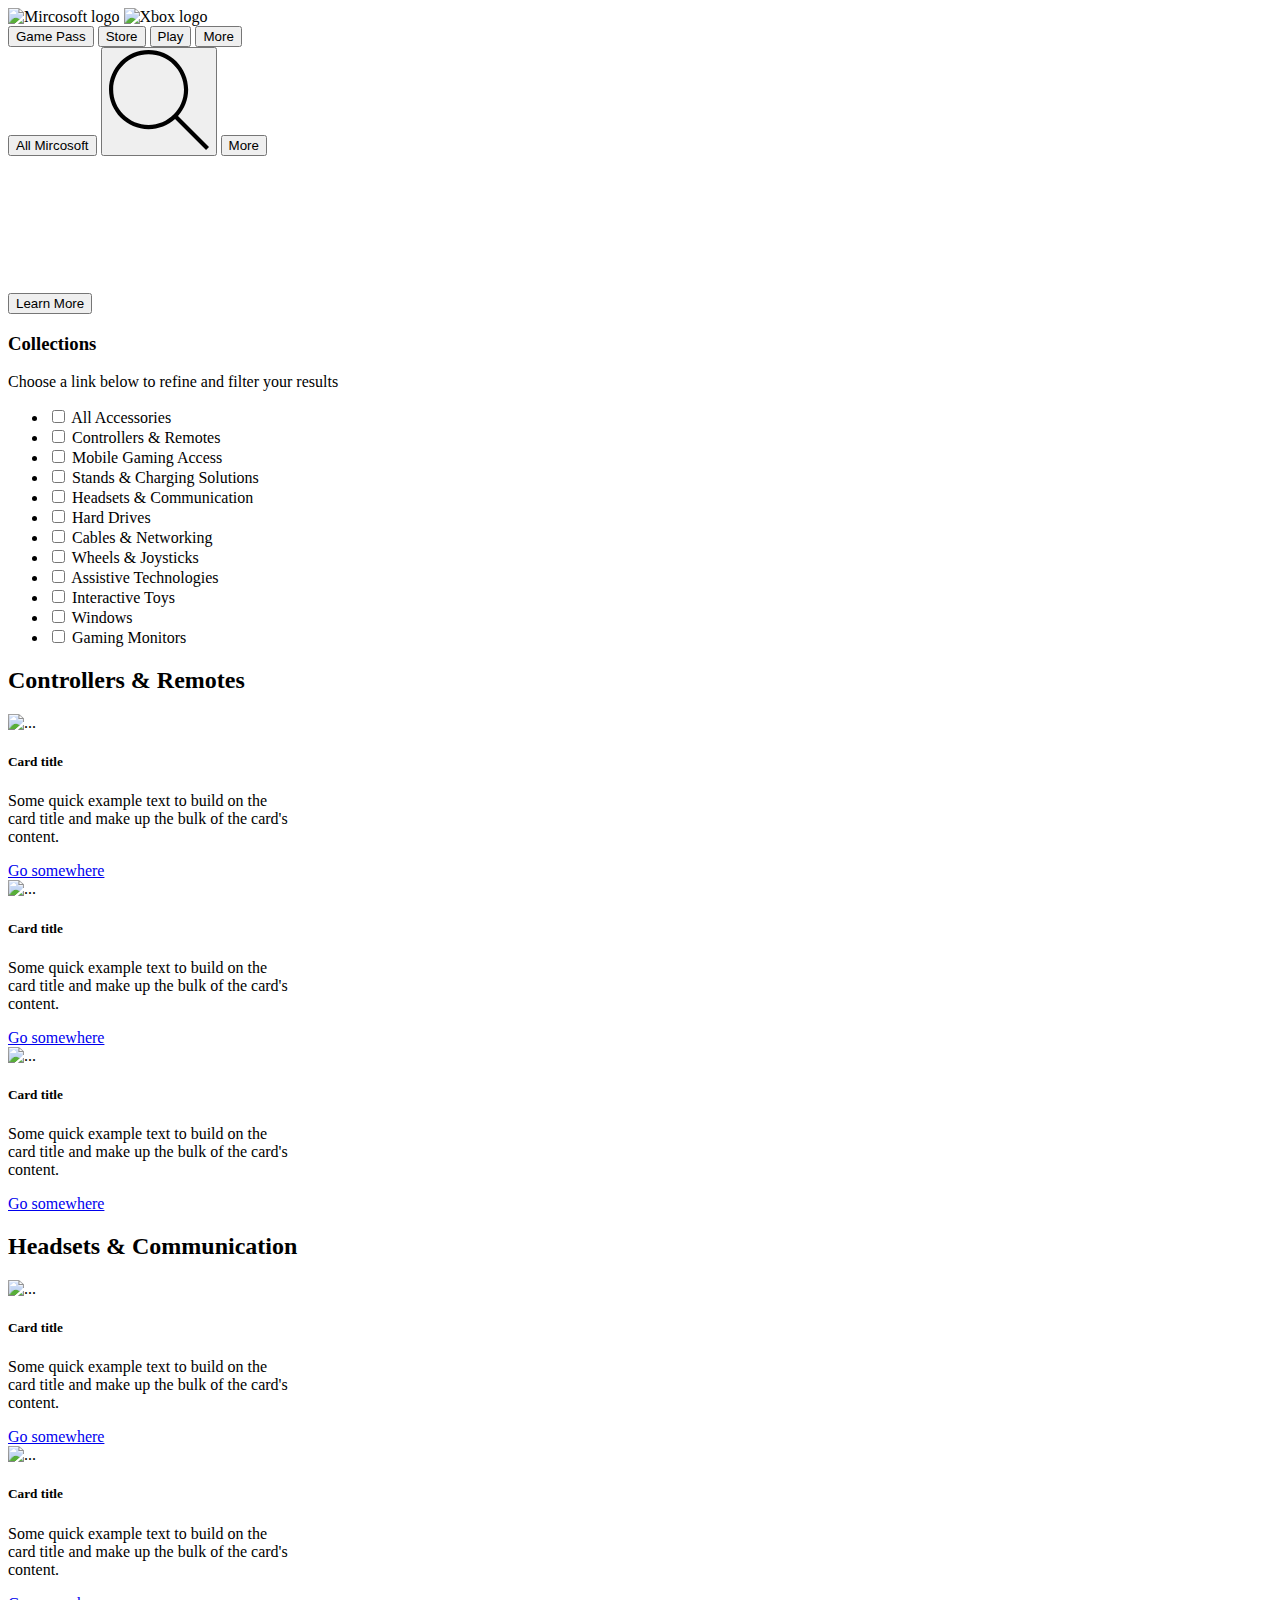
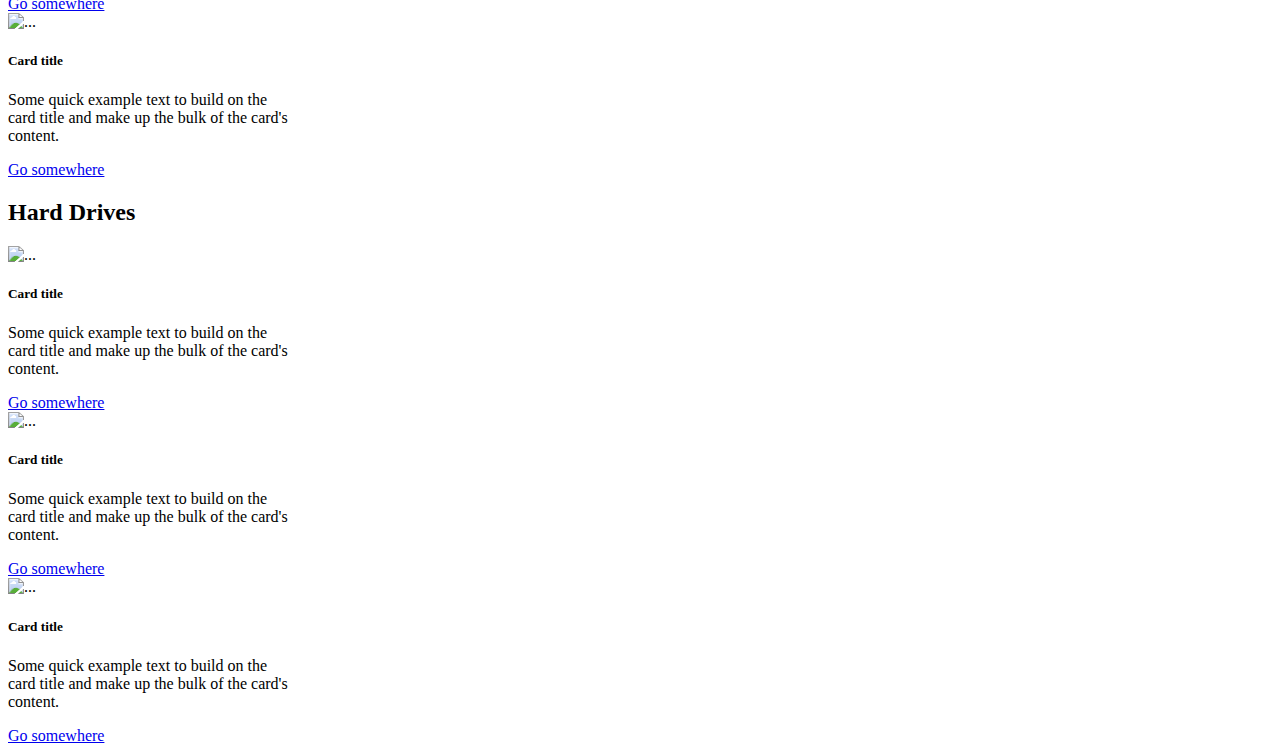
==== xbox_accessories_page/accessories.html @ 6f114078 "added html content to page" ====
<!doctype html>
<html lang="en">
  <head>
    <meta charset="utf-8">
    <meta name="viewport" content="width=device-width, initial-scale=1">
    <title>Bootstrap demo</title>
    <link href="https://cdn.jsdelivr.net/npm/bootstrap@5.2.1/dist/css/bootstrap.min.css" rel="stylesheet" integrity="sha384-iYQeCzEYFbKjA/T2uDLTpkwGzCiq6soy8tYaI1GyVh/UjpbCx/TYkiZhlZB6+fzT" crossorigin="anonymous">
    <link rel="stylesheet" href="./style.css">
  </head>
  <body>

    <!-- nav section -->
    <nav class="navbar bg-light">
        <div class="container-fluid">
                <img class="w-50" src="https://img-prod-cms-rt-microsoft-com.akamaized.net/cms/api/am/imageFileData/RE1Mu3b?ver=5c31" alt="Mircosoft logo">
                <!-- try to add a vertical balck line here -->
                <img class="w-25" src="https://img-prod-cms-rt-microsoft-com.akamaized.net/cms/api/am/imageFileData/RW4ESm?ver=c63e" alt="Xbox logo">

            <div class="nav-buttons">
                <button class="btn-primary">Game Pass</button>
                <button class="btn-primary">Store</button>
                <button class="btn-primary">Play</button>
                <button class="btn-primary">More</button>
            </div>

            <div class="uhfh-actions">
                <button class="btn-primary">All Mircosoft</button>
                <button class="btn-primary"><img class="w-50" src="./assets/iconmonstr-search-thin.svg" alt=""></button>
                <button class="btn-primary">More</button>
            </div>
            
        </div>
    </nav>
    <!-- hero section -->
    <div class="row hero-section">
        <div class="hero-section__content container" >
            <span class="yellow-box">NEW</span>
            <h2>Even more customization</h2>
            <p>Customize you Xbox Elite Wireless Controller Series 2 - Core with
                <br>
                the Complete Component Pack</p>
            <button class="lime-green-box" id>Learn More</button>
        </div>
    </div>
    <div class="row content-section">
        <div class="col-md-2 content-section__sidebar">
            <div class="content-section__sidebar--heading container">
                <h3>Collections</h3>
                <p>Choose a link below to refine and filter your results</p>
            </div>
            <div class="form-container">
                <form>
                    <ul>
                        <!-- remove list style -->
                        <li>
                            <input type="checkbox" name="" id="all-accessories">
                            <label for="all-accessories">All Accessories</label>
                        </li>
                        <li>
                            <input type="checkbox" name="" id="controllers_and_remotes">
                            <label for="controllers_and_remotes">Controllers & Remotes</label>
                        </li>
                        <li>
                            <input type="checkbox" name="" id="mobile">
                            <label for="mobile">Mobile Gaming Access</label>
                        </li>
                        <li>
                            <input type="checkbox" name="" id="stands_and_charging">
                            <label for="stands_and_charging">Stands & Charging Solutions</label>
                        </li>
                        <li>
                            <input type="checkbox" name="" id="headsets">
                            <label for="headsets">Headsets & Communication</label>
                        </li>
                        <li>
                            <input type="checkbox" name="" id="hard_drives">
                            <label for="hard_drives">Hard Drives</label>
                        </li>
                        <li>
                            <input type="checkbox" name="" id="cables">
                            <label for="cables">Cables & Networking</label>
                        </li>
                        <li>
                            <input type="checkbox" name="" id="wheels">
                            <label for="wheels">Wheels & Joysticks</label>
                        </li>
                        <li>
                            <input type="checkbox" name="" id="assistive">
                            <label for="assistive">Assistive Technologies</label>
                        </li>
                        <li>
                            <input type="checkbox" name="" id="interactive">
                            <label for="interactive">Interactive Toys</label>
                        </li>
                        <li>
                            <input type="checkbox" name="" id="windows">
                            <label for="windows">Windows</label>
                        </li>
                        <li>
                            <input type="checkbox" name="" id="gaming">
                            <label for="gaming">Gaming Monitors</label>
                        </li>
                    </ul>
                </form>
            </div>
        </div>
        <!-- make display inline-block -->
        <div class="col-md-9 content-section__products">
            <h2>Controllers & Remotes</h2>
            <div class="container content-section__products--content-placement">
                <div class="card" style="width: 18rem;">
                    <img src="..." class="card-img-top" alt="...">
                    <div class="card-body">
                      <h5 class="card-title">Card title</h5>
                      <p class="card-text">Some quick example text to build on the card title and make up the bulk of the card's content.</p>
                      <a href="#" class="btn btn-primary">Go somewhere</a>
                    </div>
                </div>

                <div class="card" style="width: 18rem;">
                    <img src="..." class="card-img-top" alt="...">
                    <div class="card-body">
                      <h5 class="card-title">Card title</h5>
                      <p class="card-text">Some quick example text to build on the card title and make up the bulk of the card's content.</p>
                      <a href="#" class="btn btn-primary">Go somewhere</a>
                    </div>
                </div>

                <div class="card" style="width: 18rem;">
                    <img src="..." class="card-img-top" alt="...">
                    <div class="card-body">
                      <h5 class="card-title">Card title</h5>
                      <p class="card-text">Some quick example text to build on the card title and make up the bulk of the card's content.</p>
                      <a href="#" class="btn btn-primary">Go somewhere</a>
                    </div>
                </div>

                <h2>Headsets & Communication</h2>

                <div class="card" style="width: 18rem;">
                    <img src="..." class="card-img-top" alt="...">
                    <div class="card-body">
                      <h5 class="card-title">Card title</h5>
                      <p class="card-text">Some quick example text to build on the card title and make up the bulk of the card's content.</p>
                      <a href="#" class="btn btn-primary">Go somewhere</a>
                    </div>
                </div>

                <div class="card" style="width: 18rem;">
                    <img src="..." class="card-img-top" alt="...">
                    <div class="card-body">
                      <h5 class="card-title">Card title</h5>
                      <p class="card-text">Some quick example text to build on the card title and make up the bulk of the card's content.</p>
                      <a href="#" class="btn btn-primary">Go somewhere</a>
                    </div>
                </div>

                <div class="card" style="width: 18rem;">
                    <img src="..." class="card-img-top" alt="...">
                    <div class="card-body">
                      <h5 class="card-title">Card title</h5>
                      <p class="card-text">Some quick example text to build on the card title and make up the bulk of the card's content.</p>
                      <a href="#" class="btn btn-primary">Go somewhere</a>
                    </div>
                </div>

                <h2>Hard Drives</h2>

                <div class="card" style="width: 18rem;">
                    <img src="..." class="card-img-top" alt="...">
                    <div class="card-body">
                      <h5 class="card-title">Card title</h5>
                      <p class="card-text">Some quick example text to build on the card title and make up the bulk of the card's content.</p>
                      <a href="#" class="btn btn-primary">Go somewhere</a>
                    </div>
                </div>

                <div class="card" style="width: 18rem;">
                    <img src="..." class="card-img-top" alt="...">
                    <div class="card-body">
                      <h5 class="card-title">Card title</h5>
                      <p class="card-text">Some quick example text to build on the card title and make up the bulk of the card's content.</p>
                      <a href="#" class="btn btn-primary">Go somewhere</a>
                    </div>
                </div>

                <div class="card" style="width: 18rem;">
                    <img src="..." class="card-img-top" alt="...">
                    <div class="card-body">
                      <h5 class="card-title">Card title</h5>
                      <p class="card-text">Some quick example text to build on the card title and make up the bulk of the card's content.</p>
                      <a href="#" class="btn btn-primary">Go somewhere</a>
                    </div>
                </div>
                  
            </div>
        </div>
    </div>


    <!-- sidebar search -->
    <div class="col-3 order-2" id="sticky-sidebar">
        <div class="sticky-top">
            
        </div>
    </div>
    <!-- product area -->

    <!-- do not touch -->
    <script src="https://cdn.jsdelivr.net/npm/bootstrap@5.2.1/dist/js/bootstrap.bundle.min.js" integrity="sha384-u1OknCvxWvY5kfmNBILK2hRnQC3Pr17a+RTT6rIHI7NnikvbZlHgTPOOmMi466C8" crossorigin="anonymous"></script>
  </body>
</html>
---- xbox_accessories_page/style.css ----
.navbar img { 
    width: 100px !important;
}

.hero-section {
    background-image: url("https://assets.xboxservices.com/assets/93/4e/934e173b-8b50-457d-a888-bf5dccc28f0b.jpg?n=0277800_Accessories-Hub_Page-Hero-1084_1920x720.jpg");
    color: white;
}
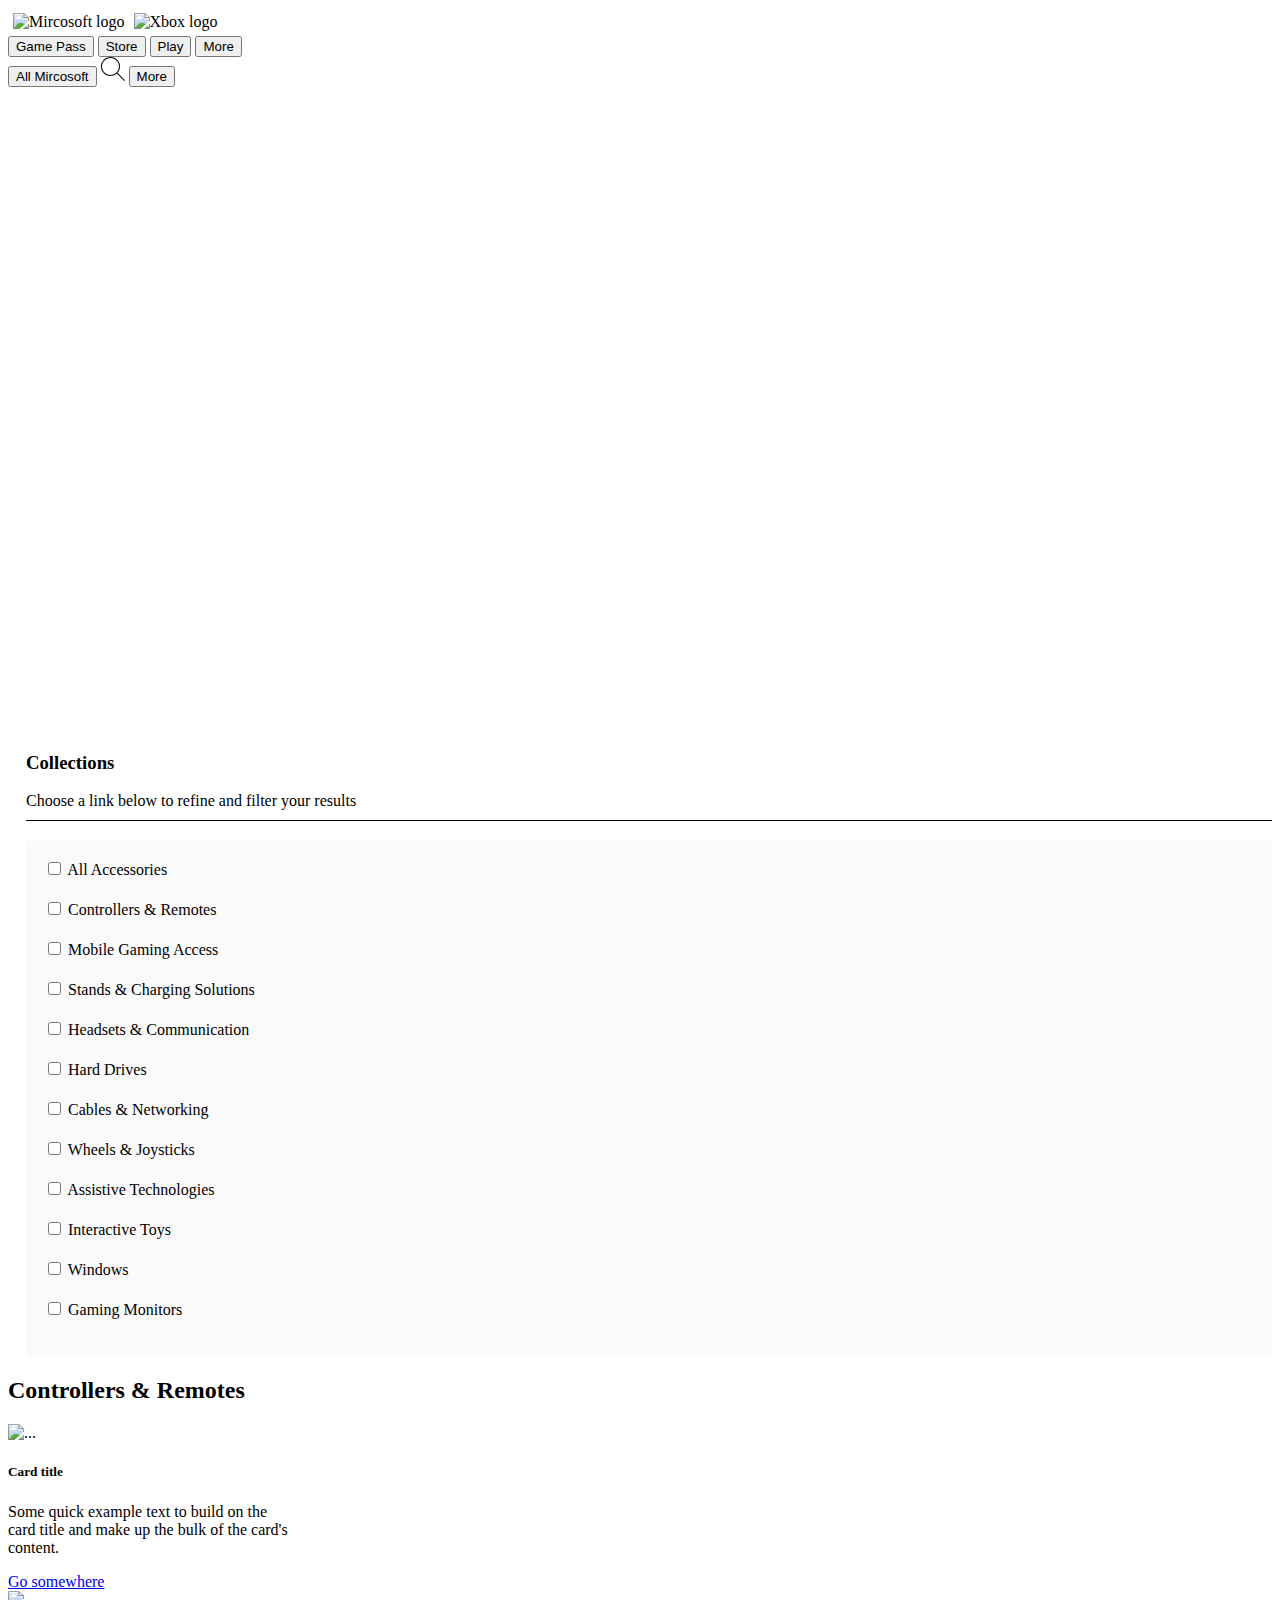
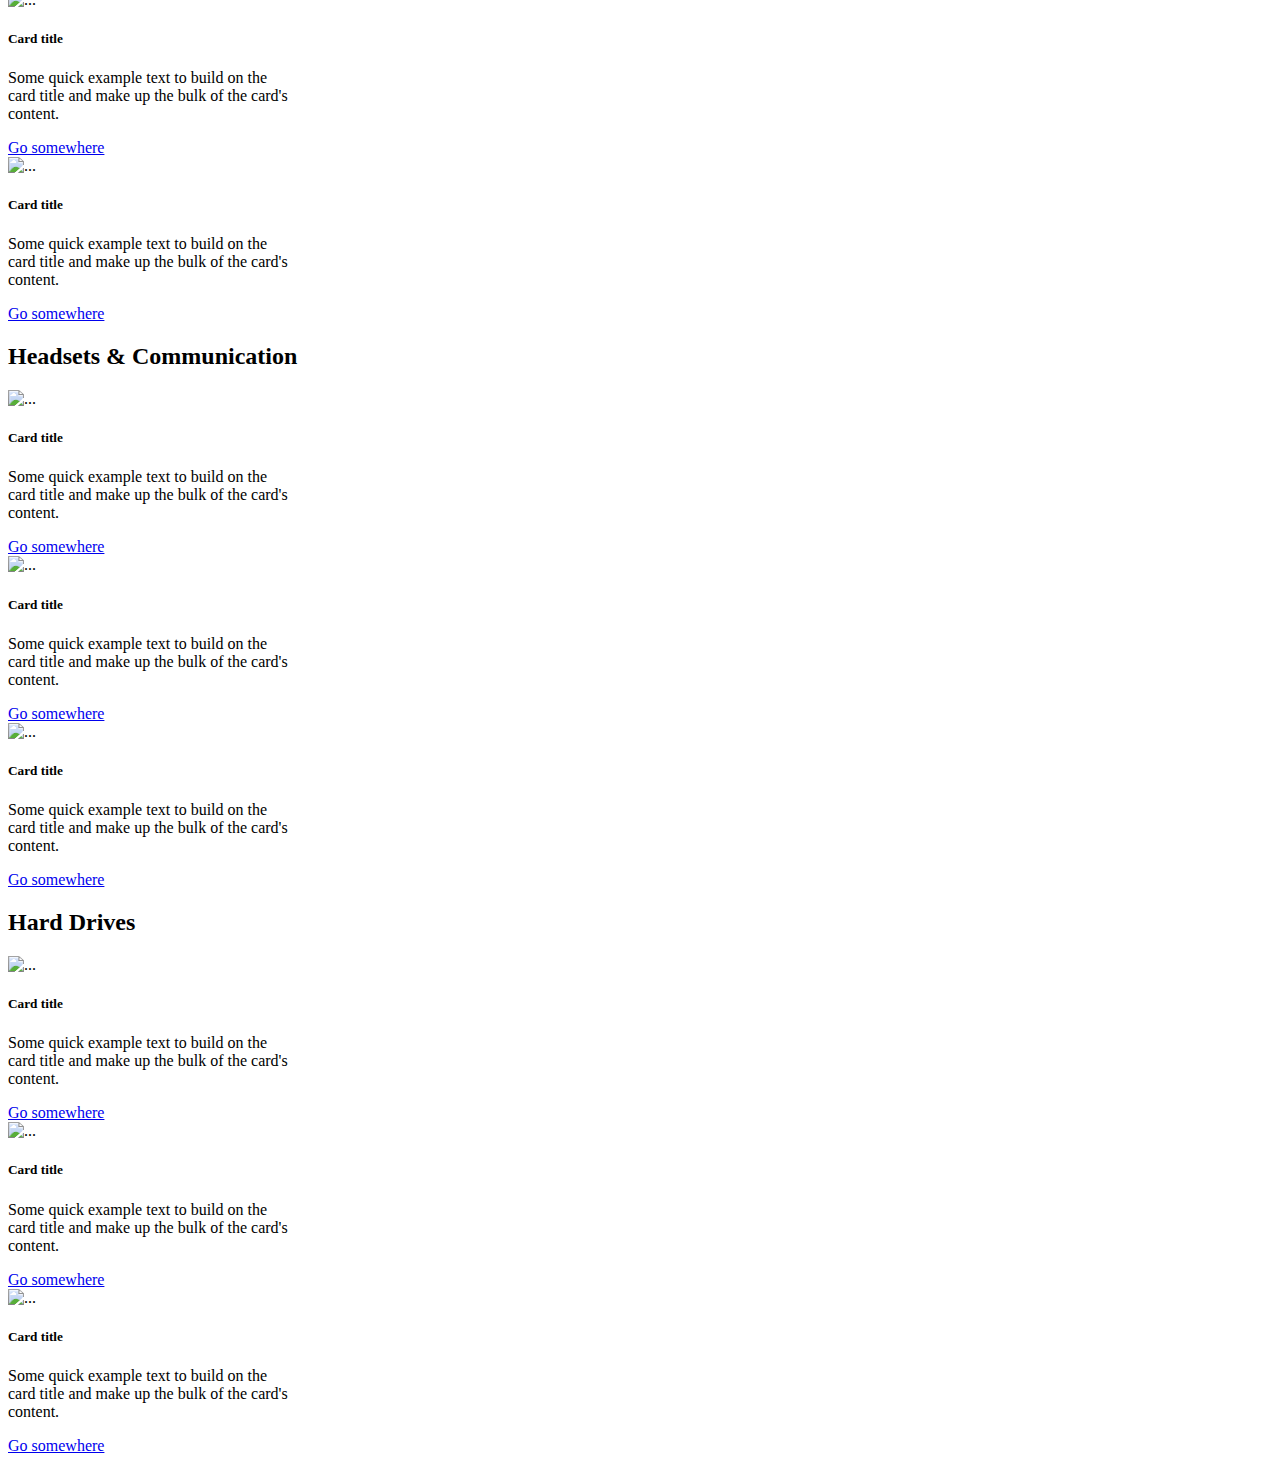
==== commit bc166337: "added styles for hero and sidebar section" ====
--- a/xbox_accessories_page/accessories.html
+++ b/xbox_accessories_page/accessories.html
@@ -12,9 +12,9 @@
     <!-- nav section -->
     <nav class="navbar bg-light">
         <div class="container-fluid">
-                <img class="w-50" src="https://img-prod-cms-rt-microsoft-com.akamaized.net/cms/api/am/imageFileData/RE1Mu3b?ver=5c31" alt="Mircosoft logo">
+                <img id="microsoft-icon" class="w-50" src="https://img-prod-cms-rt-microsoft-com.akamaized.net/cms/api/am/imageFileData/RE1Mu3b?ver=5c31" alt="Mircosoft logo">
                 <!-- try to add a vertical balck line here -->
-                <img class="w-25" src="https://img-prod-cms-rt-microsoft-com.akamaized.net/cms/api/am/imageFileData/RW4ESm?ver=c63e" alt="Xbox logo">
+                <img id="xbox-icon" class="w-25" src="https://img-prod-cms-rt-microsoft-com.akamaized.net/cms/api/am/imageFileData/RW4ESm?ver=c63e" alt="Xbox logo">
 
             <div class="nav-buttons">
                 <button class="btn-primary">Game Pass</button>
@@ -25,7 +25,7 @@
 
             <div class="uhfh-actions">
                 <button class="btn-primary">All Mircosoft</button>
-                <button class="btn-primary"><img class="w-50" src="./assets/iconmonstr-search-thin.svg" alt=""></button>
+                <a href="#"><img id="search-icon class="w-50" src="./assets/iconmonstr-search-thin.svg" alt=""></a>
                 <button class="btn-primary">More</button>
             </div>
             
@@ -43,7 +43,7 @@
         </div>
     </div>
     <div class="row content-section">
-        <div class="col-md-2 content-section__sidebar">
+        <div class="col-md-3 content-section__sidebar">
             <div class="content-section__sidebar--heading container">
                 <h3>Collections</h3>
                 <p>Choose a link below to refine and filter your results</p>
--- a/xbox_accessories_page/style.css
+++ b/xbox_accessories_page/style.css
@@ -1,8 +1,83 @@
-.navbar img { 
-    width: 100px !important;
+/* navbar styles */
+#microsoft-icon,
+#xbox-icon { 
+    width: 137px !important;
+    padding: 5px 0 5px 5px;
 }
 
+#search-icon {
+    width: 16px;
+    height: 16px;
+}
+
+/* hero section styles */
 .hero-section {
     background-image: url("https://assets.xboxservices.com/assets/93/4e/934e173b-8b50-457d-a888-bf5dccc28f0b.jpg?n=0277800_Accessories-Hub_Page-Hero-1084_1920x720.jpg");
+    background-position: center;
     color: white;
+    height: 550px;
+}
+
+.hero-section__content {
+    width: auto;
+    height: 190.5px;
+    position: relative;
+    top: 50%;
+    transform: translateY(-50%);
+    left:-25%;   
+}
+
+.yellow-box { 
+    color: black;
+    width: auto;
+    height: auto;
+    background-color: rgb(255,215,0);
+    padding: 0 10px;
+    font-size: 16px;
+
+
+}
+
+h2 {
+    font-weight: 750;
+    font-size: 24px;
+}
+
+.lime-green-box {
+    height: 18.5;
+    width: auto;
+    background-color: rgb(154,240,12);
+    color: rgb(5,75,22);
+    font-weight: 900;
+    padding: 0 25px;
+    border-style: none;
+}
+
+/* content sidebar styles  */
+.content-section__sidebar {
+    padding: 96px 0 0 18px; 
+}
+
+h3 {
+    font-weight: 700;
+}
+
+.content-section__sidebar p {
+    border-bottom: 1px solid black;
+    padding-bottom: 10px;
+    margin-bottom: 20px;
+}
+
+.form-container {
+    background-color: rgb(250,250,250);
+}
+
+ul {
+    list-style: none;
+    padding: 18px;
+}
+
+li {
+    font-size: 16px;
+    margin-bottom: 20px;
 }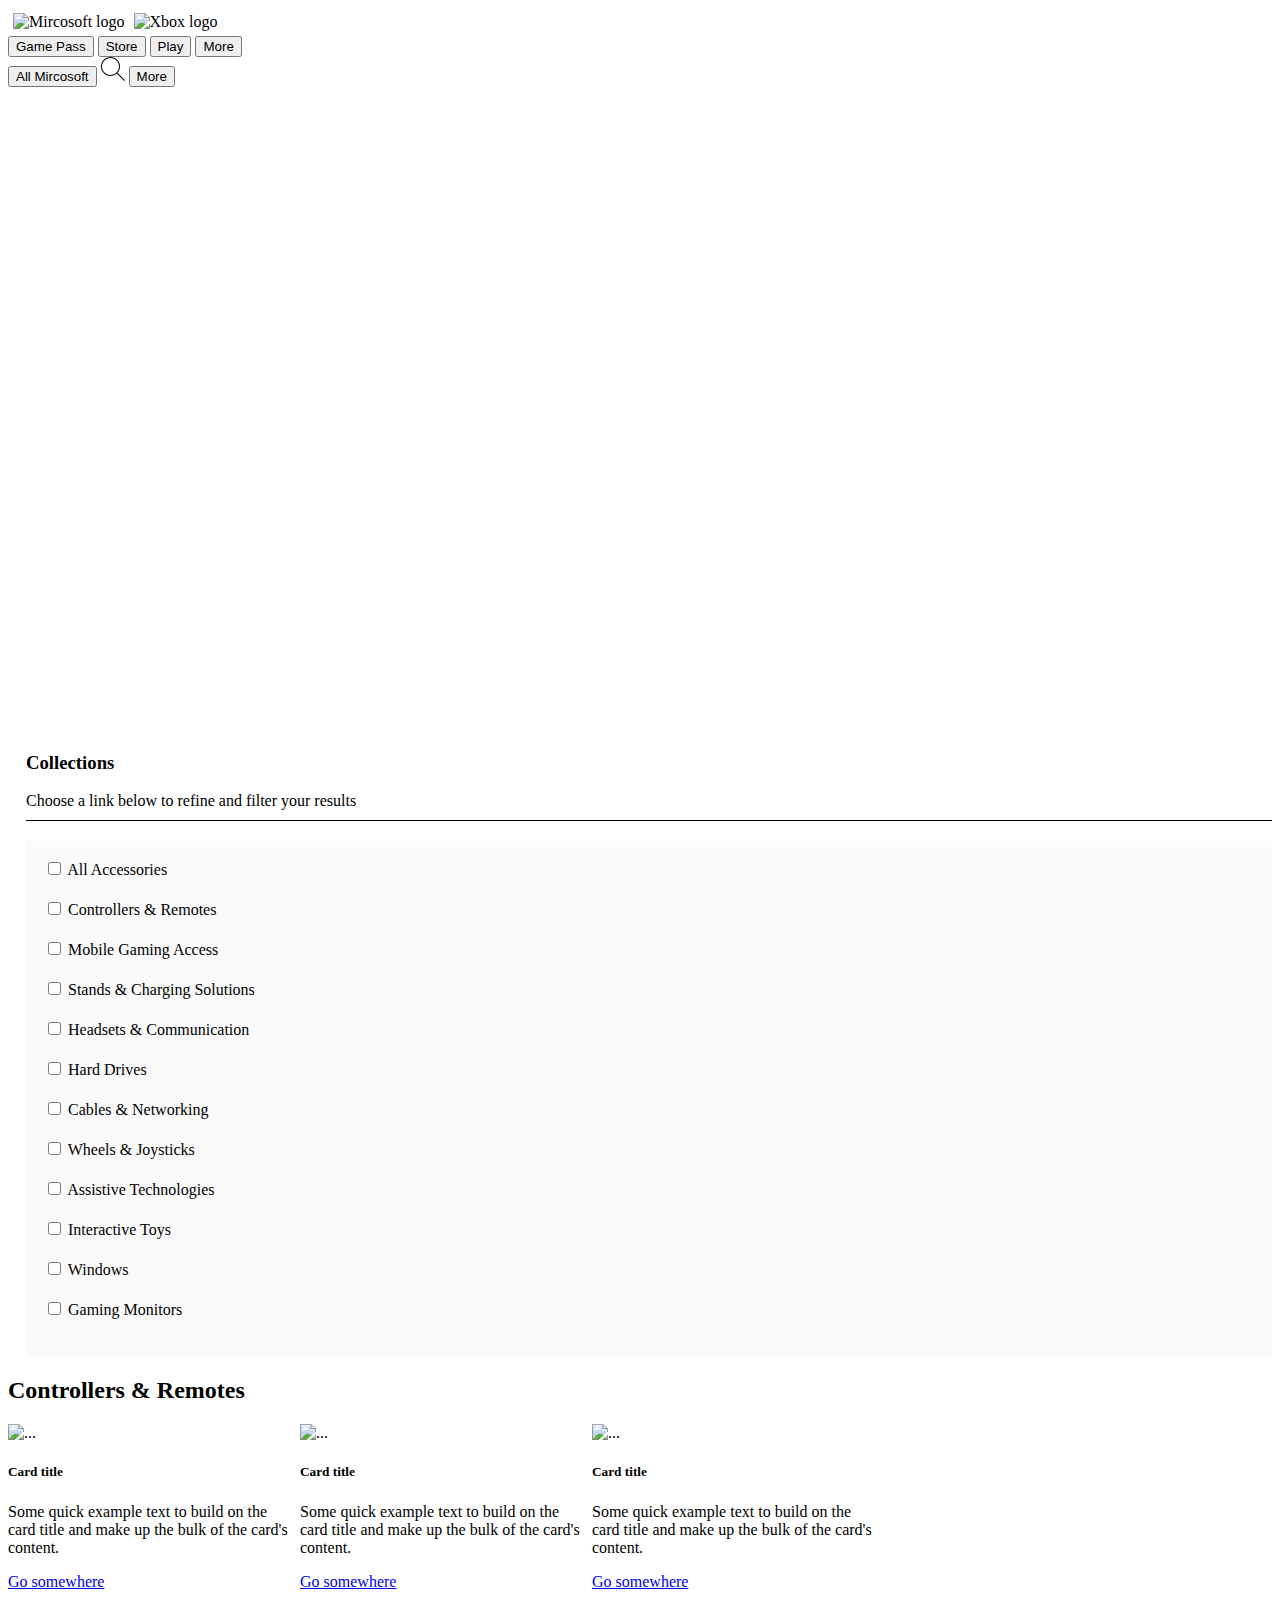
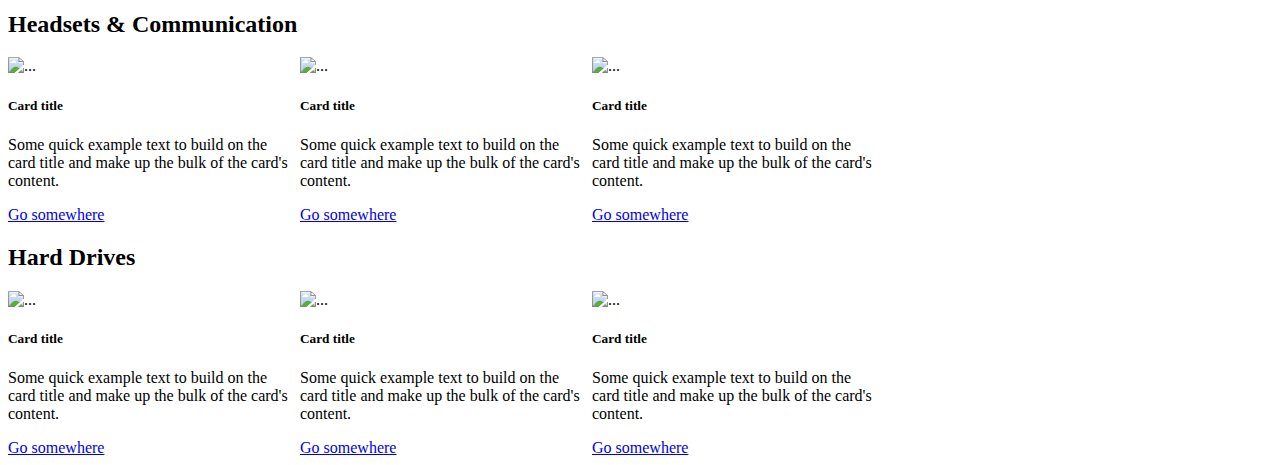
==== commit 2e152cb3: "added images to cards" ====
--- a/xbox_accessories_page/accessories.html
+++ b/xbox_accessories_page/accessories.html
@@ -107,27 +107,27 @@
         <!-- make display inline-block -->
         <div class="col-md-9 content-section__products">
             <h2>Controllers & Remotes</h2>
-            <div class="container content-section__products--content-placement">
-                <div class="card" style="width: 18rem;">
-                    <img src="..." class="card-img-top" alt="...">
-                    <div class="card-body">
-                      <h5 class="card-title">Card title</h5>
-                      <p class="card-text">Some quick example text to build on the card title and make up the bulk of the card's content.</p>
-                      <a href="#" class="btn btn-primary">Go somewhere</a>
-                    </div>
-                </div>
-
-                <div class="card" style="width: 18rem;">
-                    <img src="..." class="card-img-top" alt="...">
-                    <div class="card-body">
-                      <h5 class="card-title">Card title</h5>
-                      <p class="card-text">Some quick example text to build on the card title and make up the bulk of the card's content.</p>
-                      <a href="#" class="btn btn-primary">Go somewhere</a>
-                    </div>
-                </div>
-
-                <div class="card" style="width: 18rem;">
-                    <img src="..." class="card-img-top" alt="...">
+            <div id="content-container" class="container content-section__products--content-placement">
+                <div class="card" style="width: 18rem;">
+                    <img src="https://assets.xboxservices.com/assets/a8/a6/a8a65641-dabd-467b-8399-f9020ecdfca6.jpg?n=Accessories-Hub_Content-Placement-0_320089_788x444.jpg" class="card-img-top" alt="...">
+                    <div class="card-body">
+                      <h5 class="card-title">Card title</h5>
+                      <p class="card-text">Some quick example text to build on the card title and make up the bulk of the card's content.</p>
+                      <a href="#" class="btn btn-primary">Go somewhere</a>
+                    </div>
+                </div>
+
+                <div class="card" style="width: 18rem;">
+                    <img src="https://assets.xboxservices.com/assets/a8/cf/a8cf9b43-8486-4101-938d-31fe2d09dc6c.jpg?n=0277800_Content-Placement-0_788x444_02.jpg" class="card-img-top" alt="...">
+                    <div class="card-body">
+                      <h5 class="card-title">Card title</h5>
+                      <p class="card-text">Some quick example text to build on the card title and make up the bulk of the card's content.</p>
+                      <a href="#" class="btn btn-primary">Go somewhere</a>
+                    </div>
+                </div>
+
+                <div class="card" style="width: 18rem;">
+                    <img src="https://assets.xboxservices.com/assets/f0/17/f0171b02-7b57-4880-9e09-f8f736b08fd5.jpg?n=999666_Listing-Placement_788x444.jpg" class="card-img-top" alt="...">
                     <div class="card-body">
                       <h5 class="card-title">Card title</h5>
                       <p class="card-text">Some quick example text to build on the card title and make up the bulk of the card's content.</p>
@@ -138,25 +138,25 @@
                 <h2>Headsets & Communication</h2>
 
                 <div class="card" style="width: 18rem;">
-                    <img src="..." class="card-img-top" alt="...">
-                    <div class="card-body">
-                      <h5 class="card-title">Card title</h5>
-                      <p class="card-text">Some quick example text to build on the card title and make up the bulk of the card's content.</p>
-                      <a href="#" class="btn btn-primary">Go somewhere</a>
-                    </div>
-                </div>
-
-                <div class="card" style="width: 18rem;">
-                    <img src="..." class="card-img-top" alt="...">
-                    <div class="card-body">
-                      <h5 class="card-title">Card title</h5>
-                      <p class="card-text">Some quick example text to build on the card title and make up the bulk of the card's content.</p>
-                      <a href="#" class="btn btn-primary">Go somewhere</a>
-                    </div>
-                </div>
-
-                <div class="card" style="width: 18rem;">
-                    <img src="..." class="card-img-top" alt="...">
+                    <img src="https://assets.xboxservices.com/assets/d2/ef/d2efdda0-7585-4cde-8cd5-e80ec125b161.jpg?n=Accessories-Hub_Content-Placement-0_772952_788x444.jpg" class="card-img-top" alt="...">
+                    <div class="card-body">
+                      <h5 class="card-title">Card title</h5>
+                      <p class="card-text">Some quick example text to build on the card title and make up the bulk of the card's content.</p>
+                      <a href="#" class="btn btn-primary">Go somewhere</a>
+                    </div>
+                </div>
+
+                <div class="card" style="width: 18rem;">
+                    <img src="https://assets.xboxservices.com/assets/5e/d7/5ed787bd-877f-41af-af31-9462ee1cd6a4.jpg?n=Accessories-Hub_Content-Placement-0_288736_788x444.jpg" class="card-img-top" alt="...">
+                    <div class="card-body">
+                      <h5 class="card-title">Card title</h5>
+                      <p class="card-text">Some quick example text to build on the card title and make up the bulk of the card's content.</p>
+                      <a href="#" class="btn btn-primary">Go somewhere</a>
+                    </div>
+                </div>
+
+                <div class="card" style="width: 18rem;">
+                    <img src="https://compass-ssl.xbox.com/assets/67/84/6784e5e5-49f8-4785-bf38-3bf5db0a5b29.jpg?n=Accessories-Hub_Content-Placement-0_300350_788x444.jpg" class="card-img-top" alt="...">
                     <div class="card-body">
                       <h5 class="card-title">Card title</h5>
                       <p class="card-text">Some quick example text to build on the card title and make up the bulk of the card's content.</p>
@@ -167,25 +167,25 @@
                 <h2>Hard Drives</h2>
 
                 <div class="card" style="width: 18rem;">
-                    <img src="..." class="card-img-top" alt="...">
-                    <div class="card-body">
-                      <h5 class="card-title">Card title</h5>
-                      <p class="card-text">Some quick example text to build on the card title and make up the bulk of the card's content.</p>
-                      <a href="#" class="btn btn-primary">Go somewhere</a>
-                    </div>
-                </div>
-
-                <div class="card" style="width: 18rem;">
-                    <img src="..." class="card-img-top" alt="...">
-                    <div class="card-body">
-                      <h5 class="card-title">Card title</h5>
-                      <p class="card-text">Some quick example text to build on the card title and make up the bulk of the card's content.</p>
-                      <a href="#" class="btn btn-primary">Go somewhere</a>
-                    </div>
-                </div>
-
-                <div class="card" style="width: 18rem;">
-                    <img src="..." class="card-img-top" alt="...">
+                    <img src="https://compass-ssl.xbox.com/assets/70/f2/70f2d15d-e1b3-4719-a3bb-46dcf76d3b26.jpg?n=Accessories-Hub_Content-Placement-0_999482_788x444.jpg" class="card-img-top" alt="...">
+                    <div class="card-body">
+                      <h5 class="card-title">Card title</h5>
+                      <p class="card-text">Some quick example text to build on the card title and make up the bulk of the card's content.</p>
+                      <a href="#" class="btn btn-primary">Go somewhere</a>
+                    </div>
+                </div>
+
+                <div class="card" style="width: 18rem;">
+                    <img src="https://assets.xboxservices.com/assets/9d/03/9d037185-c89d-43c0-9262-9c8aac5f4684.jpg?n=Accessory-Hub_Content-Placement-0_237645_788x444.jpg" class="card-img-top" alt="...">
+                    <div class="card-body">
+                      <h5 class="card-title">Card title</h5>
+                      <p class="card-text">Some quick example text to build on the card title and make up the bulk of the card's content.</p>
+                      <a href="#" class="btn btn-primary">Go somewhere</a>
+                    </div>
+                </div>
+
+                <div class="card" style="width: 18rem;">
+                    <img src="https://assets.xboxservices.com/assets/f4/2f/f42f226a-d8b9-417e-aadf-ba2cea1bd8ab.jpg?n=Accessory-Hub_Content-Placement-0_237648_788x444.jpg" class="card-img-top" alt="...">
                     <div class="card-body">
                       <h5 class="card-title">Card title</h5>
                       <p class="card-text">Some quick example text to build on the card title and make up the bulk of the card's content.</p>
--- a/xbox_accessories_page/style.css
+++ b/xbox_accessories_page/style.css
@@ -80,4 +80,10 @@
 li {
     font-size: 16px;
     margin-bottom: 20px;
+}
+
+/* content-section__products--content-placement styles */
+
+.card {
+    display: inline-block !important;
 }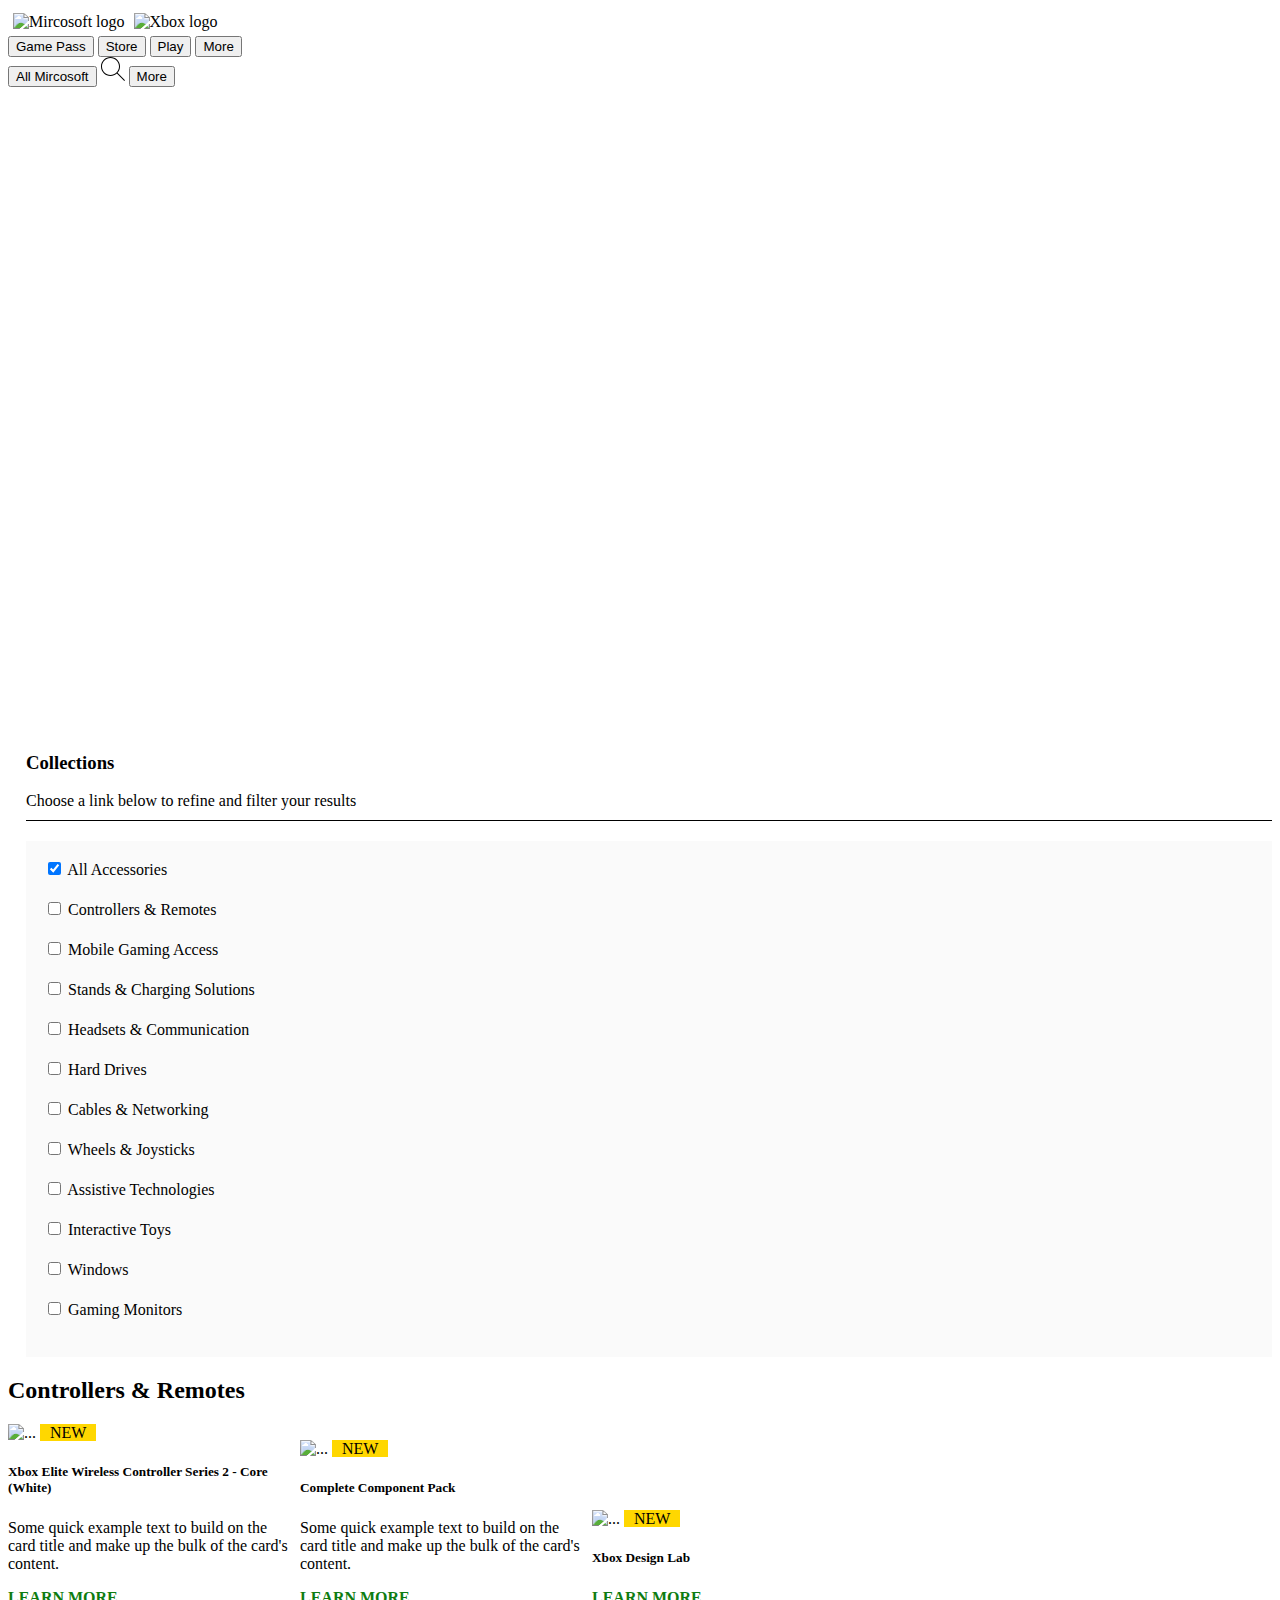
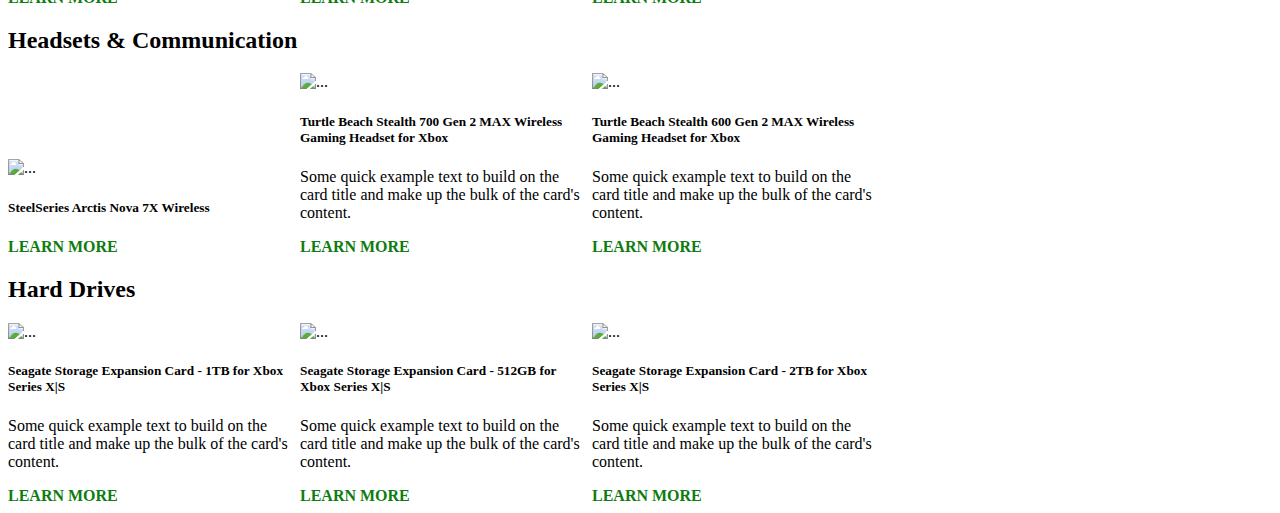
==== commit 3b59d154: "add titles toproduct cards" ====
--- a/xbox_accessories_page/accessories.html
+++ b/xbox_accessories_page/accessories.html
@@ -51,9 +51,9 @@
             <div class="form-container">
                 <form>
                     <ul>
-                        <!-- remove list style -->
-                        <li>
-                            <input type="checkbox" name="" id="all-accessories">
+                        <!-- change the color of the box when checked-->
+                        <li>
+                            <input type="checkbox" name="" id="all-accessories" checked>
                             <label for="all-accessories">All Accessories</label>
                         </li>
                         <li>
@@ -110,28 +110,31 @@
             <div id="content-container" class="container content-section__products--content-placement">
                 <div class="card" style="width: 18rem;">
                     <img src="https://assets.xboxservices.com/assets/a8/a6/a8a65641-dabd-467b-8399-f9020ecdfca6.jpg?n=Accessories-Hub_Content-Placement-0_320089_788x444.jpg" class="card-img-top" alt="...">
-                    <div class="card-body">
-                      <h5 class="card-title">Card title</h5>
-                      <p class="card-text">Some quick example text to build on the card title and make up the bulk of the card's content.</p>
-                      <a href="#" class="btn btn-primary">Go somewhere</a>
+                    <span class="yellow-box">NEW</span>
+                    <div class="card-body">
+                      <h5 class="card-title">Xbox Elite Wireless Controller Series 2 - Core (White)</h5>
+                      <p class="card-text">Some quick example text to build on the card title and make up the bulk of the card's content.</p>
+                      <a href="#" class="learn-more-box">LEARN MORE</a>
                     </div>
                 </div>
 
                 <div class="card" style="width: 18rem;">
                     <img src="https://assets.xboxservices.com/assets/a8/cf/a8cf9b43-8486-4101-938d-31fe2d09dc6c.jpg?n=0277800_Content-Placement-0_788x444_02.jpg" class="card-img-top" alt="...">
-                    <div class="card-body">
-                      <h5 class="card-title">Card title</h5>
-                      <p class="card-text">Some quick example text to build on the card title and make up the bulk of the card's content.</p>
-                      <a href="#" class="btn btn-primary">Go somewhere</a>
+                    <span class="yellow-box">NEW</span>
+                    <div class="card-body">
+                      <h5 class="card-title">Complete Component Pack</h5>
+                      <p class="card-text">Some quick example text to build on the card title and make up the bulk of the card's content.</p>
+                      <a href="#" class="learn-more-box">LEARN MORE</a>
                     </div>
                 </div>
 
                 <div class="card" style="width: 18rem;">
                     <img src="https://assets.xboxservices.com/assets/f0/17/f0171b02-7b57-4880-9e09-f8f736b08fd5.jpg?n=999666_Listing-Placement_788x444.jpg" class="card-img-top" alt="...">
-                    <div class="card-body">
-                      <h5 class="card-title">Card title</h5>
-                      <p class="card-text">Some quick example text to build on the card title and make up the bulk of the card's content.</p>
-                      <a href="#" class="btn btn-primary">Go somewhere</a>
+                    <span class="yellow-box">NEW</span>
+                    <div class="card-body">
+                      <h5 class="card-title">Xbox Design Lab</h5>
+                      <p class="card-text"></p>
+                      <a href="#" class="learn-more-box">LEARN MORE</a>
                     </div>
                 </div>
 
@@ -140,27 +143,26 @@
                 <div class="card" style="width: 18rem;">
                     <img src="https://assets.xboxservices.com/assets/d2/ef/d2efdda0-7585-4cde-8cd5-e80ec125b161.jpg?n=Accessories-Hub_Content-Placement-0_772952_788x444.jpg" class="card-img-top" alt="...">
                     <div class="card-body">
-                      <h5 class="card-title">Card title</h5>
-                      <p class="card-text">Some quick example text to build on the card title and make up the bulk of the card's content.</p>
-                      <a href="#" class="btn btn-primary">Go somewhere</a>
+                      <h5 class="card-title">SteelSeries Arctis Nova 7X Wireless</h5>
+                      <a href="#" class="learn-more-box">LEARN MORE</a>
                     </div>
                 </div>
 
                 <div class="card" style="width: 18rem;">
                     <img src="https://assets.xboxservices.com/assets/5e/d7/5ed787bd-877f-41af-af31-9462ee1cd6a4.jpg?n=Accessories-Hub_Content-Placement-0_288736_788x444.jpg" class="card-img-top" alt="...">
                     <div class="card-body">
-                      <h5 class="card-title">Card title</h5>
-                      <p class="card-text">Some quick example text to build on the card title and make up the bulk of the card's content.</p>
-                      <a href="#" class="btn btn-primary">Go somewhere</a>
+                      <h5 class="card-title">Turtle Beach Stealth 700 Gen 2 MAX Wireless Gaming Headset for Xbox</h5>
+                      <p class="card-text">Some quick example text to build on the card title and make up the bulk of the card's content.</p>
+                      <a href="#" class="learn-more-box">LEARN MORE</a>
                     </div>
                 </div>
 
                 <div class="card" style="width: 18rem;">
                     <img src="https://compass-ssl.xbox.com/assets/67/84/6784e5e5-49f8-4785-bf38-3bf5db0a5b29.jpg?n=Accessories-Hub_Content-Placement-0_300350_788x444.jpg" class="card-img-top" alt="...">
                     <div class="card-body">
-                      <h5 class="card-title">Card title</h5>
-                      <p class="card-text">Some quick example text to build on the card title and make up the bulk of the card's content.</p>
-                      <a href="#" class="btn btn-primary">Go somewhere</a>
+                      <h5 class="card-title">Turtle Beach Stealth 600 Gen 2 MAX Wireless Gaming Headset for Xbox</h5>
+                      <p class="card-text">Some quick example text to build on the card title and make up the bulk of the card's content.</p>
+                      <a href="#" class="learn-more-box">LEARN MORE</a>
                     </div>
                 </div>
 
@@ -169,27 +171,27 @@
                 <div class="card" style="width: 18rem;">
                     <img src="https://compass-ssl.xbox.com/assets/70/f2/70f2d15d-e1b3-4719-a3bb-46dcf76d3b26.jpg?n=Accessories-Hub_Content-Placement-0_999482_788x444.jpg" class="card-img-top" alt="...">
                     <div class="card-body">
-                      <h5 class="card-title">Card title</h5>
-                      <p class="card-text">Some quick example text to build on the card title and make up the bulk of the card's content.</p>
-                      <a href="#" class="btn btn-primary">Go somewhere</a>
+                      <h5 class="card-title">Seagate Storage Expansion Card - 1TB for Xbox Series X|S</h5>
+                      <p class="card-text">Some quick example text to build on the card title and make up the bulk of the card's content.</p>
+                      <a href="#" class="learn-more-box">LEARN MORE</a>
                     </div>
                 </div>
 
                 <div class="card" style="width: 18rem;">
                     <img src="https://assets.xboxservices.com/assets/9d/03/9d037185-c89d-43c0-9262-9c8aac5f4684.jpg?n=Accessory-Hub_Content-Placement-0_237645_788x444.jpg" class="card-img-top" alt="...">
                     <div class="card-body">
-                      <h5 class="card-title">Card title</h5>
-                      <p class="card-text">Some quick example text to build on the card title and make up the bulk of the card's content.</p>
-                      <a href="#" class="btn btn-primary">Go somewhere</a>
+                      <h5 class="card-title">Seagate Storage Expansion Card - 512GB for Xbox Series X|S</h5>
+                      <p class="card-text">Some quick example text to build on the card title and make up the bulk of the card's content.</p>
+                      <a href="#" class="learn-more-box">LEARN MORE</a>
                     </div>
                 </div>
 
                 <div class="card" style="width: 18rem;">
                     <img src="https://assets.xboxservices.com/assets/f4/2f/f42f226a-d8b9-417e-aadf-ba2cea1bd8ab.jpg?n=Accessory-Hub_Content-Placement-0_237648_788x444.jpg" class="card-img-top" alt="...">
                     <div class="card-body">
-                      <h5 class="card-title">Card title</h5>
-                      <p class="card-text">Some quick example text to build on the card title and make up the bulk of the card's content.</p>
-                      <a href="#" class="btn btn-primary">Go somewhere</a>
+                      <h5 class="card-title">Seagate Storage Expansion Card - 2TB for Xbox Series X|S</h5>
+                      <p class="card-text">Some quick example text to build on the card title and make up the bulk of the card's content.</p>
+                      <a href="#" class="learn-more-box">LEARN MORE</a>
                     </div>
                 </div>
                   
--- a/xbox_accessories_page/style.css
+++ b/xbox_accessories_page/style.css
@@ -86,4 +86,19 @@
 
 .card {
     display: inline-block !important;
+}
+
+.learn-more-box {
+    text-decoration: none;
+    color:rgb(14,124,16);
+    font-weight: 900;
+}
+
+.learn-more-box:hover {
+    text-decoration: underline;
+    color:#107c10;
+}
+
+.learn-more-box::after {
+
 }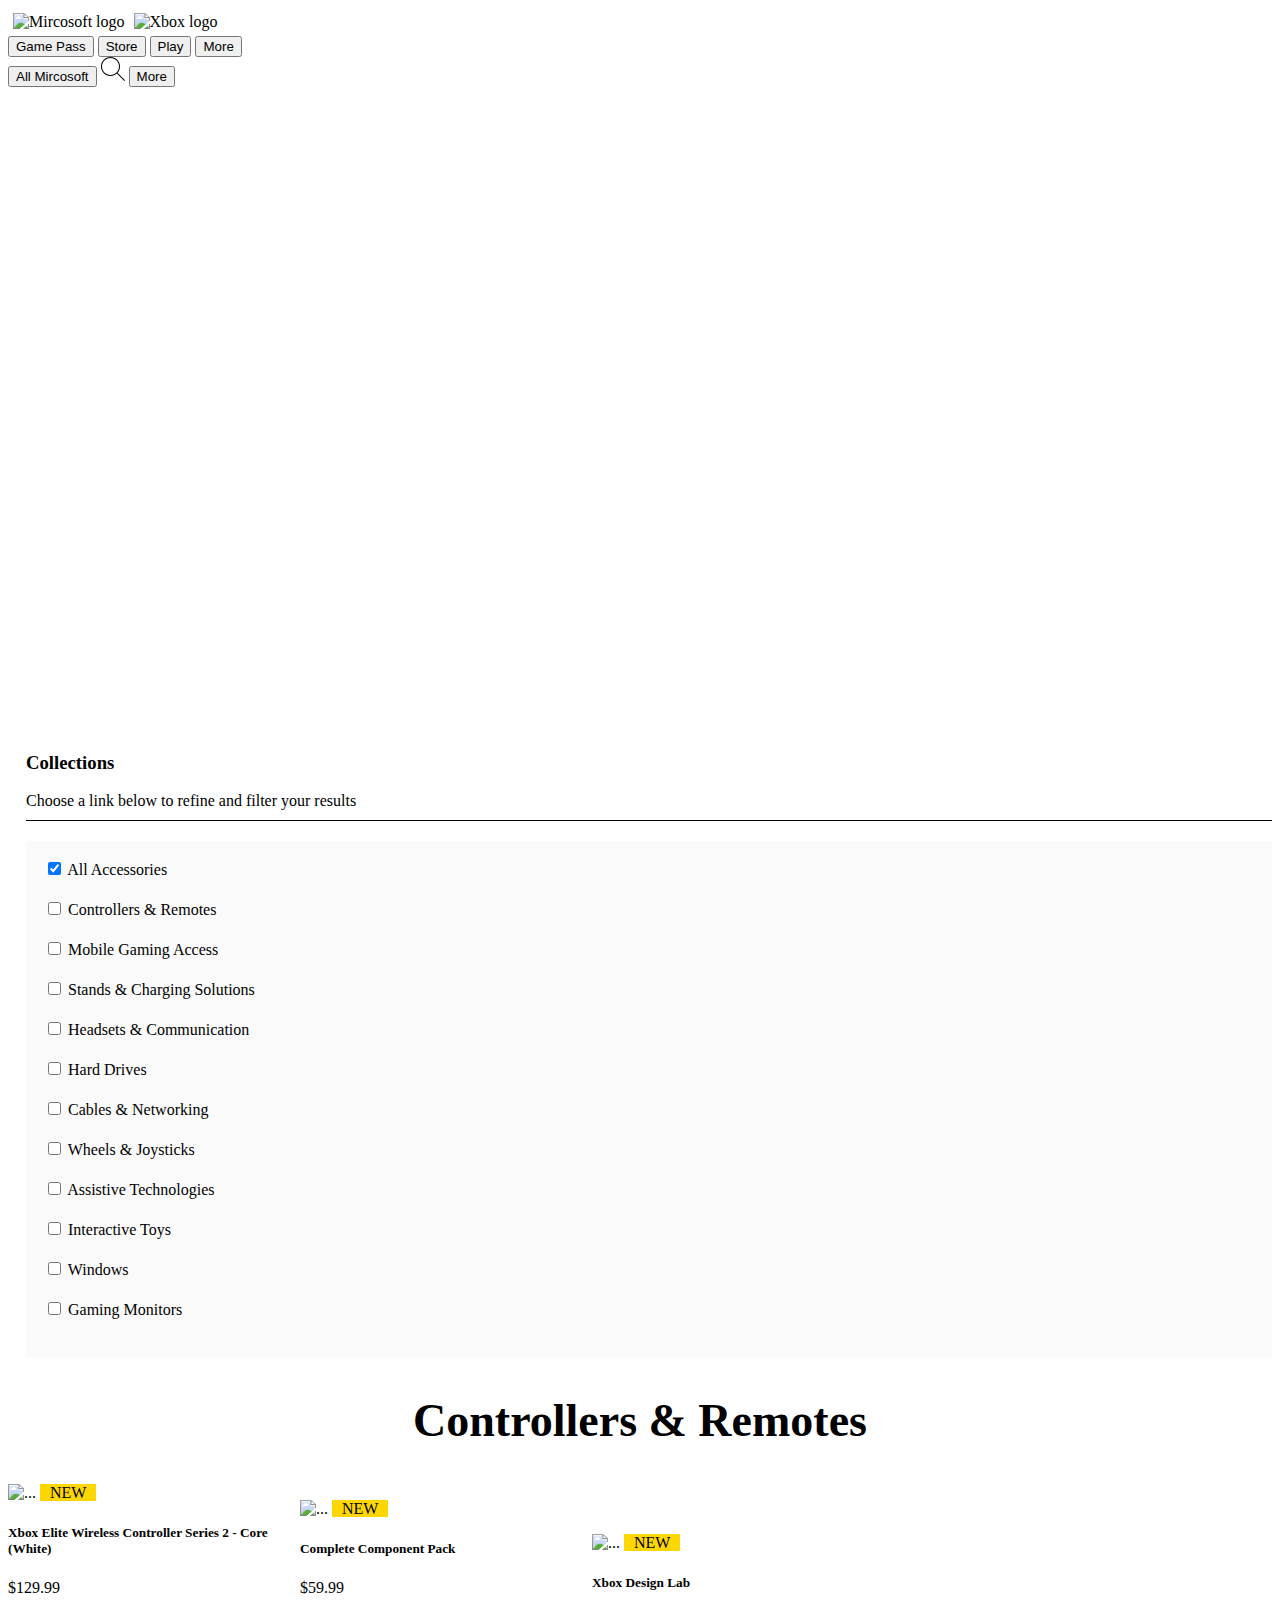
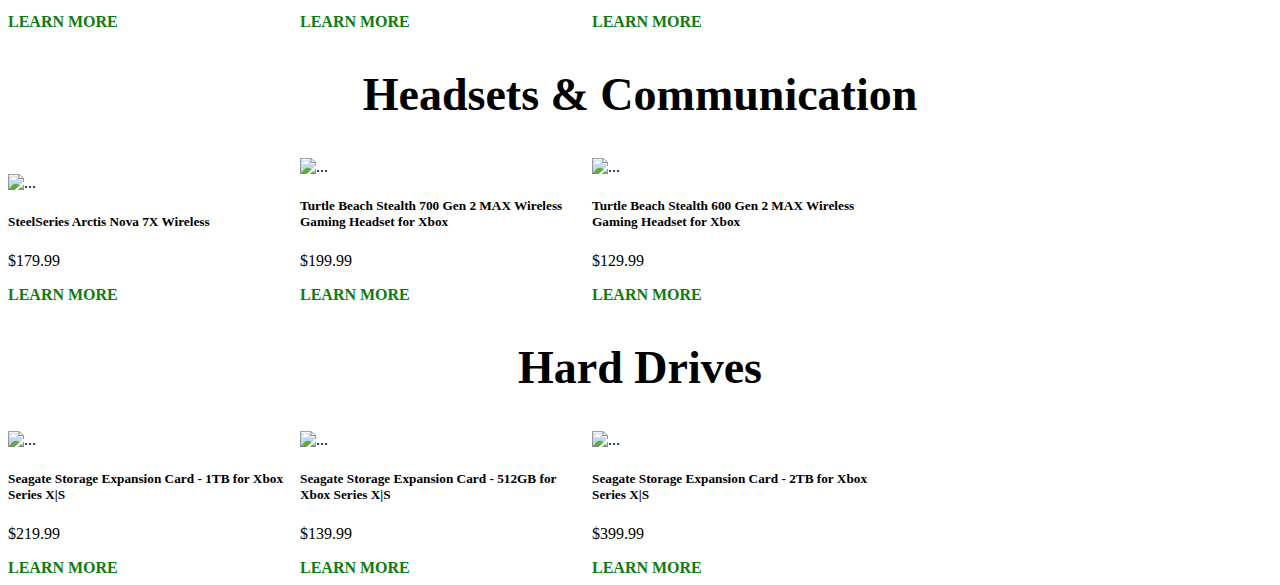
==== commit 94b12f80: "add prices to product card" ====
--- a/xbox_accessories_page/accessories.html
+++ b/xbox_accessories_page/accessories.html
@@ -113,7 +113,7 @@
                     <span class="yellow-box">NEW</span>
                     <div class="card-body">
                       <h5 class="card-title">Xbox Elite Wireless Controller Series 2 - Core (White)</h5>
-                      <p class="card-text">Some quick example text to build on the card title and make up the bulk of the card's content.</p>
+                      <p class="card-text">$129.99</p>
                       <a href="#" class="learn-more-box">LEARN MORE</a>
                     </div>
                 </div>
@@ -123,7 +123,7 @@
                     <span class="yellow-box">NEW</span>
                     <div class="card-body">
                       <h5 class="card-title">Complete Component Pack</h5>
-                      <p class="card-text">Some quick example text to build on the card title and make up the bulk of the card's content.</p>
+                      <p class="card-text">$59.99</p>
                       <a href="#" class="learn-more-box">LEARN MORE</a>
                     </div>
                 </div>
@@ -133,7 +133,6 @@
                     <span class="yellow-box">NEW</span>
                     <div class="card-body">
                       <h5 class="card-title">Xbox Design Lab</h5>
-                      <p class="card-text"></p>
                       <a href="#" class="learn-more-box">LEARN MORE</a>
                     </div>
                 </div>
@@ -144,6 +143,7 @@
                     <img src="https://assets.xboxservices.com/assets/d2/ef/d2efdda0-7585-4cde-8cd5-e80ec125b161.jpg?n=Accessories-Hub_Content-Placement-0_772952_788x444.jpg" class="card-img-top" alt="...">
                     <div class="card-body">
                       <h5 class="card-title">SteelSeries Arctis Nova 7X Wireless</h5>
+                      <p class="card-text">$179.99</p>
                       <a href="#" class="learn-more-box">LEARN MORE</a>
                     </div>
                 </div>
@@ -152,7 +152,7 @@
                     <img src="https://assets.xboxservices.com/assets/5e/d7/5ed787bd-877f-41af-af31-9462ee1cd6a4.jpg?n=Accessories-Hub_Content-Placement-0_288736_788x444.jpg" class="card-img-top" alt="...">
                     <div class="card-body">
                       <h5 class="card-title">Turtle Beach Stealth 700 Gen 2 MAX Wireless Gaming Headset for Xbox</h5>
-                      <p class="card-text">Some quick example text to build on the card title and make up the bulk of the card's content.</p>
+                      <p class="card-text">$199.99</p>
                       <a href="#" class="learn-more-box">LEARN MORE</a>
                     </div>
                 </div>
@@ -161,7 +161,7 @@
                     <img src="https://compass-ssl.xbox.com/assets/67/84/6784e5e5-49f8-4785-bf38-3bf5db0a5b29.jpg?n=Accessories-Hub_Content-Placement-0_300350_788x444.jpg" class="card-img-top" alt="...">
                     <div class="card-body">
                       <h5 class="card-title">Turtle Beach Stealth 600 Gen 2 MAX Wireless Gaming Headset for Xbox</h5>
-                      <p class="card-text">Some quick example text to build on the card title and make up the bulk of the card's content.</p>
+                      <p class="card-text">$129.99</p>
                       <a href="#" class="learn-more-box">LEARN MORE</a>
                     </div>
                 </div>
@@ -172,7 +172,7 @@
                     <img src="https://compass-ssl.xbox.com/assets/70/f2/70f2d15d-e1b3-4719-a3bb-46dcf76d3b26.jpg?n=Accessories-Hub_Content-Placement-0_999482_788x444.jpg" class="card-img-top" alt="...">
                     <div class="card-body">
                       <h5 class="card-title">Seagate Storage Expansion Card - 1TB for Xbox Series X|S</h5>
-                      <p class="card-text">Some quick example text to build on the card title and make up the bulk of the card's content.</p>
+                      <p class="card-text">$219.99</p>
                       <a href="#" class="learn-more-box">LEARN MORE</a>
                     </div>
                 </div>
@@ -181,7 +181,7 @@
                     <img src="https://assets.xboxservices.com/assets/9d/03/9d037185-c89d-43c0-9262-9c8aac5f4684.jpg?n=Accessory-Hub_Content-Placement-0_237645_788x444.jpg" class="card-img-top" alt="...">
                     <div class="card-body">
                       <h5 class="card-title">Seagate Storage Expansion Card - 512GB for Xbox Series X|S</h5>
-                      <p class="card-text">Some quick example text to build on the card title and make up the bulk of the card's content.</p>
+                      <p class="card-text">$139.99</p>
                       <a href="#" class="learn-more-box">LEARN MORE</a>
                     </div>
                 </div>
@@ -190,7 +190,7 @@
                     <img src="https://assets.xboxservices.com/assets/f4/2f/f42f226a-d8b9-417e-aadf-ba2cea1bd8ab.jpg?n=Accessory-Hub_Content-Placement-0_237648_788x444.jpg" class="card-img-top" alt="...">
                     <div class="card-body">
                       <h5 class="card-title">Seagate Storage Expansion Card - 2TB for Xbox Series X|S</h5>
-                      <p class="card-text">Some quick example text to build on the card title and make up the bulk of the card's content.</p>
+                      <p class="card-text">$399.99</p>
                       <a href="#" class="learn-more-box">LEARN MORE</a>
                     </div>
                 </div>
--- a/xbox_accessories_page/style.css
+++ b/xbox_accessories_page/style.css
@@ -34,13 +34,13 @@
     background-color: rgb(255,215,0);
     padding: 0 10px;
     font-size: 16px;
-
-
 }
 
 h2 {
     font-weight: 750;
-    font-size: 24px;
+    font-size: 46px;
+    text-align: center;
+    margin: 37px 0;
 }
 
 .lime-green-box {
@@ -86,6 +86,7 @@
 
 .card {
     display: inline-block !important;
+    border-style: none;
 }
 
 .learn-more-box {
@@ -97,8 +98,4 @@
 .learn-more-box:hover {
     text-decoration: underline;
     color:#107c10;
-}
-
-.learn-more-box::after {
-
 }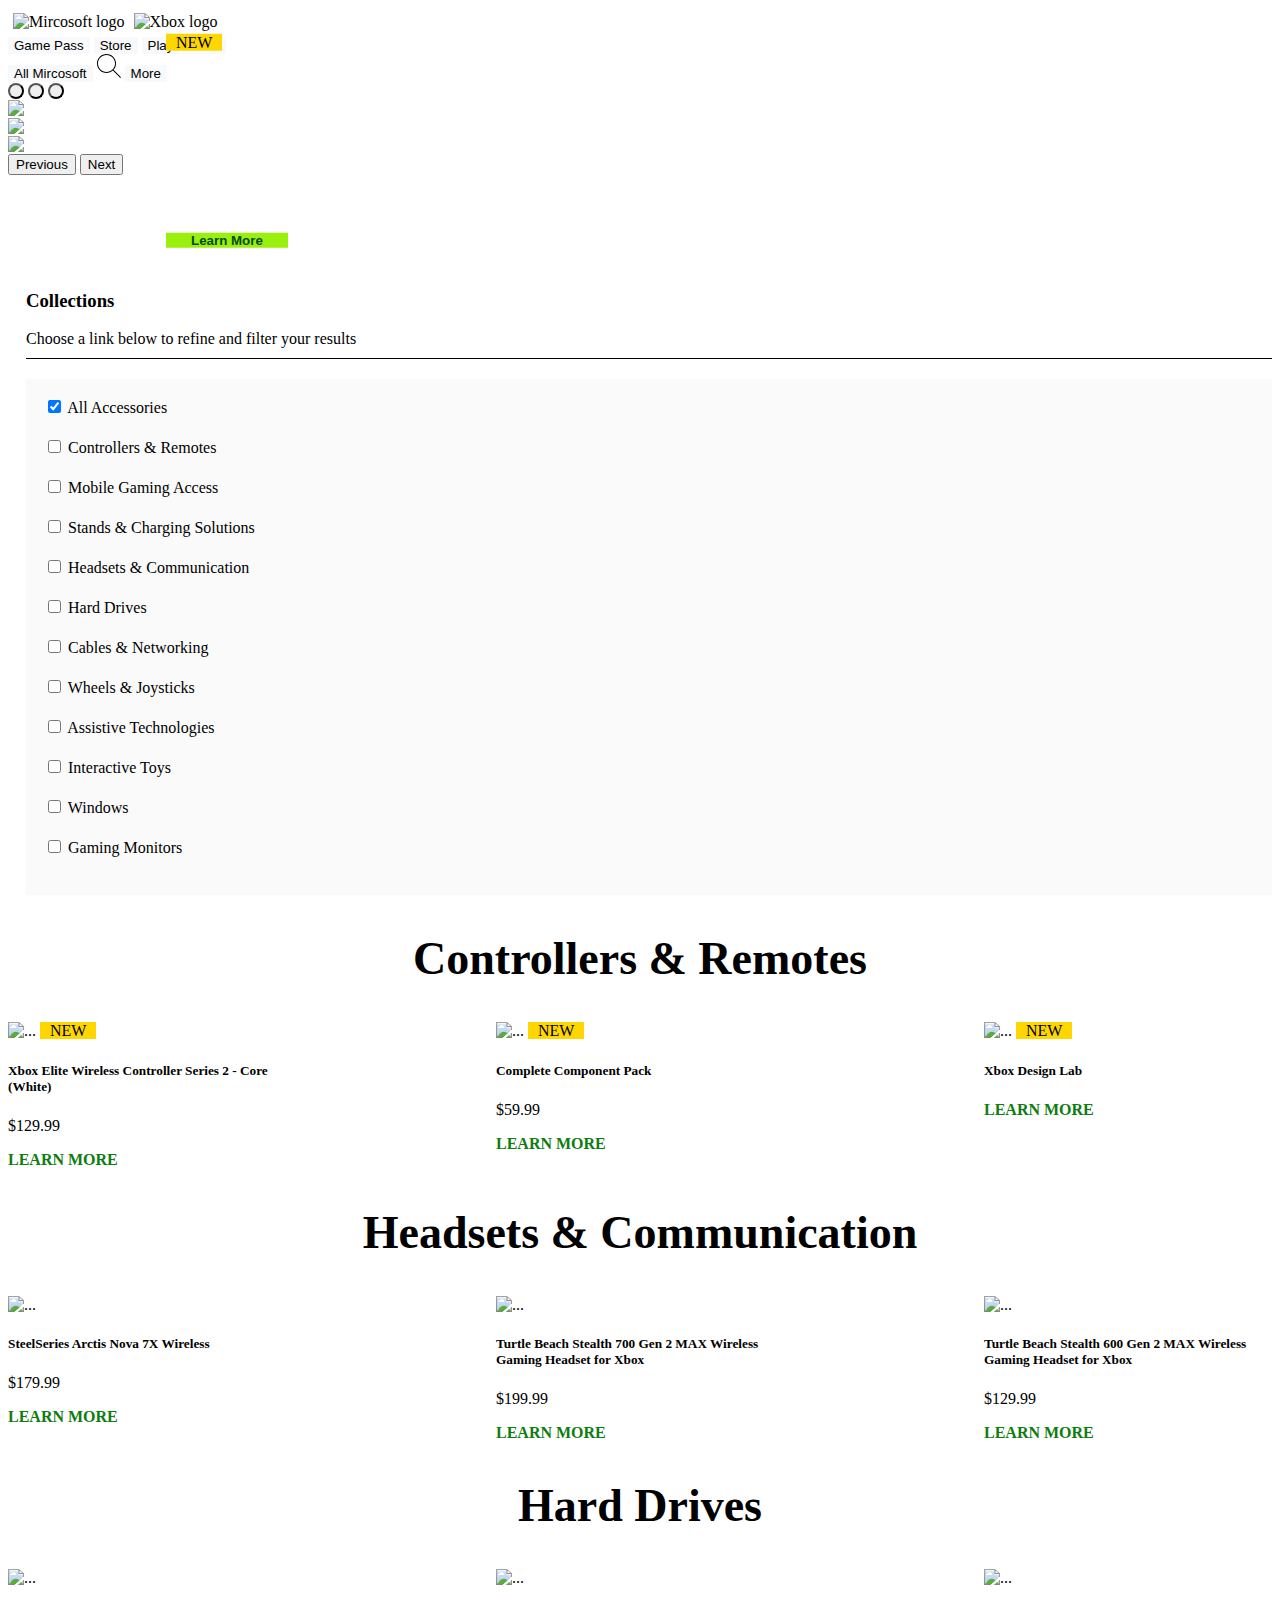
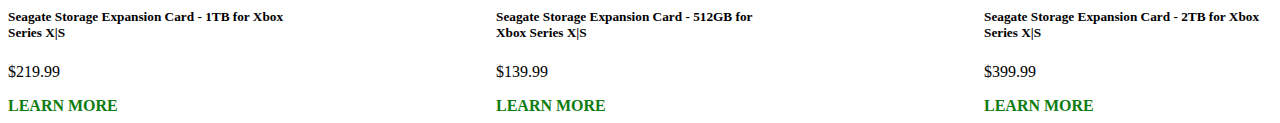
==== commit 1d4ba94e: "add slideshow and center product cards" ====
--- a/xbox_accessories_page/accessories.html
+++ b/xbox_accessories_page/accessories.html
@@ -3,7 +3,7 @@
   <head>
     <meta charset="utf-8">
     <meta name="viewport" content="width=device-width, initial-scale=1">
-    <title>Bootstrap demo</title>
+    <title>Xbox Accessories & Controllers</title>
     <link href="https://cdn.jsdelivr.net/npm/bootstrap@5.2.1/dist/css/bootstrap.min.css" rel="stylesheet" integrity="sha384-iYQeCzEYFbKjA/T2uDLTpkwGzCiq6soy8tYaI1GyVh/UjpbCx/TYkiZhlZB6+fzT" crossorigin="anonymous">
     <link rel="stylesheet" href="./style.css">
   </head>
@@ -33,6 +33,34 @@
     </nav>
     <!-- hero section -->
     <div class="row hero-section">
+
+        <div id="carouselExampleIndicators" class="carousel slide" data-bs-ride="true">
+            <div class="carousel-indicators">
+              <button type="button" data-bs-target="#carouselExampleIndicators" data-bs-slide-to="0" class="active" aria-current="true" aria-label="Slide 1"></button>
+              <button type="button" data-bs-target="#carouselExampleIndicators" data-bs-slide-to="1" aria-label="Slide 2"></button>
+              <button type="button" data-bs-target="#carouselExampleIndicators" data-bs-slide-to="2" aria-label="Slide 3"></button>
+            </div>
+            <div class="carousel-inner">
+              <div class="carousel-item active">
+                <img src="https://assets.xboxservices.com/assets/93/4e/934e173b-8b50-457d-a888-bf5dccc28f0b.jpg?n=0277800_Accessories-Hub_Page-Hero-1084_1920x720.jpg" class="d-block w-100" alt="...">
+              </div>
+              <div class="carousel-item">
+                <img src="https://assets.xboxservices.com/assets/94/e8/94e85c46-a2f5-4393-8528-5fce6025cebe.jpg?n=Accessory-Hub_Page-Hero-768_320089_1083x609.jpg" class="d-block w-100" alt="...">
+              </div>
+              <div class="carousel-item">
+                <img src="https://assets.xboxservices.com/assets/50/90/50907802-8fce-4482-970d-4529a28d46ac.jpg?n=999666_Page-Hero-1084_2_1920x720.jpg" class="d-block w-100" alt="...">
+              </div>
+            </div>
+            <button class="carousel-control-prev" type="button" data-bs-target="#carouselExampleIndicators" data-bs-slide="prev">
+              <span class="carousel-control-prev-icon" aria-hidden="true"></span>
+              <span class="visually-hidden">Previous</span>
+            </button>
+            <button class="carousel-control-next" type="button" data-bs-target="#carouselExampleIndicators" data-bs-slide="next">
+              <span class="carousel-control-next-icon" aria-hidden="true"></span>
+              <span class="visually-hidden">Next</span>
+            </button>
+          </div>
+          
         <div class="hero-section__content container" >
             <span class="yellow-box">NEW</span>
             <h2>Even more customization</h2>
@@ -42,6 +70,9 @@
             <button class="lime-green-box" id>Learn More</button>
         </div>
     </div>
+
+
+
     <div class="row content-section">
         <div class="col-md-3 content-section__sidebar">
             <div class="content-section__sidebar--heading container">
@@ -106,95 +137,100 @@
         </div>
         <!-- make display inline-block -->
         <div class="col-md-9 content-section__products">
-            <h2>Controllers & Remotes</h2>
             <div id="content-container" class="container content-section__products--content-placement">
-                <div class="card" style="width: 18rem;">
-                    <img src="https://assets.xboxservices.com/assets/a8/a6/a8a65641-dabd-467b-8399-f9020ecdfca6.jpg?n=Accessories-Hub_Content-Placement-0_320089_788x444.jpg" class="card-img-top" alt="...">
-                    <span class="yellow-box">NEW</span>
-                    <div class="card-body">
-                      <h5 class="card-title">Xbox Elite Wireless Controller Series 2 - Core (White)</h5>
-                      <p class="card-text">$129.99</p>
-                      <a href="#" class="learn-more-box">LEARN MORE</a>
+                <h2>Controllers & Remotes</h2>
+                <div class="card-container">
+                    <div class="card" style="width: 18rem;">
+                        <img src="https://assets.xboxservices.com/assets/a8/a6/a8a65641-dabd-467b-8399-f9020ecdfca6.jpg?n=Accessories-Hub_Content-Placement-0_320089_788x444.jpg" class="card-img-top" alt="...">
+                        <span class="yellow-box">NEW</span>
+                        <div class="card-body">
+                          <h5 class="card-title">Xbox Elite Wireless Controller Series 2 - Core (White)</h5>
+                          <p class="card-text">$129.99</p>
+                          <a href="#" class="learn-more-box">LEARN MORE</a>
+                        </div>
+                    </div>
+
+                    <div class="card" style="width: 18rem;">
+                        <img src="https://assets.xboxservices.com/assets/a8/cf/a8cf9b43-8486-4101-938d-31fe2d09dc6c.jpg?n=0277800_Content-Placement-0_788x444_02.jpg" class="card-img-top" alt="...">
+                        <span class="yellow-box">NEW</span>
+                        <div class="card-body">
+                          <h5 class="card-title">Complete Component Pack</h5>
+                          <p class="card-text">$59.99</p>
+                          <a href="#" class="learn-more-box">LEARN MORE</a>
+                        </div>
+                    </div>
+
+                    <div class="card" style="width: 18rem;">
+                        <img src="https://assets.xboxservices.com/assets/f0/17/f0171b02-7b57-4880-9e09-f8f736b08fd5.jpg?n=999666_Listing-Placement_788x444.jpg" class="card-img-top" alt="...">
+                        <span class="yellow-box">NEW</span>
+                        <div class="card-body">
+                          <h5 class="card-title">Xbox Design Lab</h5>
+                          <a href="#" class="learn-more-box">LEARN MORE</a>
+                        </div>
                     </div>
                 </div>
 
-                <div class="card" style="width: 18rem;">
-                    <img src="https://assets.xboxservices.com/assets/a8/cf/a8cf9b43-8486-4101-938d-31fe2d09dc6c.jpg?n=0277800_Content-Placement-0_788x444_02.jpg" class="card-img-top" alt="...">
-                    <span class="yellow-box">NEW</span>
-                    <div class="card-body">
-                      <h5 class="card-title">Complete Component Pack</h5>
-                      <p class="card-text">$59.99</p>
-                      <a href="#" class="learn-more-box">LEARN MORE</a>
+
+                <h2>Headsets & Communication</h2>
+                <div class="container card-container">
+                    <div class="card" style="width: 18rem;">
+                        <img src="https://assets.xboxservices.com/assets/d2/ef/d2efdda0-7585-4cde-8cd5-e80ec125b161.jpg?n=Accessories-Hub_Content-Placement-0_772952_788x444.jpg" class="card-img-top" alt="...">
+                        <div class="card-body">
+                          <h5 class="card-title">SteelSeries Arctis Nova 7X Wireless</h5>
+                          <p class="card-text">$179.99</p>
+                          <a href="#" class="learn-more-box">LEARN MORE</a>
+                        </div>
+                    </div>
+
+                    <div class="card" style="width: 18rem;">
+                        <img src="https://assets.xboxservices.com/assets/5e/d7/5ed787bd-877f-41af-af31-9462ee1cd6a4.jpg?n=Accessories-Hub_Content-Placement-0_288736_788x444.jpg" class="card-img-top" alt="...">
+                        <div class="card-body">
+                          <h5 class="card-title">Turtle Beach Stealth 700 Gen 2 MAX Wireless Gaming Headset for Xbox</h5>
+                          <p class="card-text">$199.99</p>
+                          <a href="#" class="learn-more-box">LEARN MORE</a>
+                        </div>
+                    </div>
+
+                    <div class="card" style="width: 18rem;">
+                        <img src="https://compass-ssl.xbox.com/assets/67/84/6784e5e5-49f8-4785-bf38-3bf5db0a5b29.jpg?n=Accessories-Hub_Content-Placement-0_300350_788x444.jpg" class="card-img-top" alt="...">
+                        <div class="card-body">
+                          <h5 class="card-title">Turtle Beach Stealth 600 Gen 2 MAX Wireless Gaming Headset for Xbox</h5>
+                          <p class="card-text">$129.99</p>
+                          <a href="#" class="learn-more-box">LEARN MORE</a>
+                        </div>
                     </div>
                 </div>
 
-                <div class="card" style="width: 18rem;">
-                    <img src="https://assets.xboxservices.com/assets/f0/17/f0171b02-7b57-4880-9e09-f8f736b08fd5.jpg?n=999666_Listing-Placement_788x444.jpg" class="card-img-top" alt="...">
-                    <span class="yellow-box">NEW</span>
-                    <div class="card-body">
-                      <h5 class="card-title">Xbox Design Lab</h5>
-                      <a href="#" class="learn-more-box">LEARN MORE</a>
-                    </div>
-                </div>
-
-                <h2>Headsets & Communication</h2>
-
-                <div class="card" style="width: 18rem;">
-                    <img src="https://assets.xboxservices.com/assets/d2/ef/d2efdda0-7585-4cde-8cd5-e80ec125b161.jpg?n=Accessories-Hub_Content-Placement-0_772952_788x444.jpg" class="card-img-top" alt="...">
-                    <div class="card-body">
-                      <h5 class="card-title">SteelSeries Arctis Nova 7X Wireless</h5>
-                      <p class="card-text">$179.99</p>
-                      <a href="#" class="learn-more-box">LEARN MORE</a>
-                    </div>
-                </div>
-
-                <div class="card" style="width: 18rem;">
-                    <img src="https://assets.xboxservices.com/assets/5e/d7/5ed787bd-877f-41af-af31-9462ee1cd6a4.jpg?n=Accessories-Hub_Content-Placement-0_288736_788x444.jpg" class="card-img-top" alt="...">
-                    <div class="card-body">
-                      <h5 class="card-title">Turtle Beach Stealth 700 Gen 2 MAX Wireless Gaming Headset for Xbox</h5>
-                      <p class="card-text">$199.99</p>
-                      <a href="#" class="learn-more-box">LEARN MORE</a>
-                    </div>
-                </div>
-
-                <div class="card" style="width: 18rem;">
-                    <img src="https://compass-ssl.xbox.com/assets/67/84/6784e5e5-49f8-4785-bf38-3bf5db0a5b29.jpg?n=Accessories-Hub_Content-Placement-0_300350_788x444.jpg" class="card-img-top" alt="...">
-                    <div class="card-body">
-                      <h5 class="card-title">Turtle Beach Stealth 600 Gen 2 MAX Wireless Gaming Headset for Xbox</h5>
-                      <p class="card-text">$129.99</p>
-                      <a href="#" class="learn-more-box">LEARN MORE</a>
-                    </div>
-                </div>
 
                 <h2>Hard Drives</h2>
-
-                <div class="card" style="width: 18rem;">
-                    <img src="https://compass-ssl.xbox.com/assets/70/f2/70f2d15d-e1b3-4719-a3bb-46dcf76d3b26.jpg?n=Accessories-Hub_Content-Placement-0_999482_788x444.jpg" class="card-img-top" alt="...">
-                    <div class="card-body">
-                      <h5 class="card-title">Seagate Storage Expansion Card - 1TB for Xbox Series X|S</h5>
-                      <p class="card-text">$219.99</p>
-                      <a href="#" class="learn-more-box">LEARN MORE</a>
-                    </div>
-                </div>
-
-                <div class="card" style="width: 18rem;">
-                    <img src="https://assets.xboxservices.com/assets/9d/03/9d037185-c89d-43c0-9262-9c8aac5f4684.jpg?n=Accessory-Hub_Content-Placement-0_237645_788x444.jpg" class="card-img-top" alt="...">
-                    <div class="card-body">
-                      <h5 class="card-title">Seagate Storage Expansion Card - 512GB for Xbox Series X|S</h5>
-                      <p class="card-text">$139.99</p>
-                      <a href="#" class="learn-more-box">LEARN MORE</a>
-                    </div>
-                </div>
-
-                <div class="card" style="width: 18rem;">
-                    <img src="https://assets.xboxservices.com/assets/f4/2f/f42f226a-d8b9-417e-aadf-ba2cea1bd8ab.jpg?n=Accessory-Hub_Content-Placement-0_237648_788x444.jpg" class="card-img-top" alt="...">
-                    <div class="card-body">
-                      <h5 class="card-title">Seagate Storage Expansion Card - 2TB for Xbox Series X|S</h5>
-                      <p class="card-text">$399.99</p>
-                      <a href="#" class="learn-more-box">LEARN MORE</a>
-                    </div>
-                </div>
-                  
+                <div class="container card-container">
+                    <div class="card" style="width: 18rem;">
+                        <img src="https://compass-ssl.xbox.com/assets/70/f2/70f2d15d-e1b3-4719-a3bb-46dcf76d3b26.jpg?n=Accessories-Hub_Content-Placement-0_999482_788x444.jpg" class="card-img-top" alt="...">
+                        <div class="card-body">
+                          <h5 class="card-title">Seagate Storage Expansion Card - 1TB for Xbox Series X|S</h5>
+                          <p class="card-text">$219.99</p>
+                          <a href="#" class="learn-more-box">LEARN MORE</a>
+                        </div>
+                    </div>
+
+                    <div class="card" style="width: 18rem;">
+                        <img src="https://assets.xboxservices.com/assets/9d/03/9d037185-c89d-43c0-9262-9c8aac5f4684.jpg?n=Accessory-Hub_Content-Placement-0_237645_788x444.jpg" class="card-img-top" alt="...">
+                        <div class="card-body">
+                          <h5 class="card-title">Seagate Storage Expansion Card - 512GB for Xbox Series X|S</h5>
+                          <p class="card-text">$139.99</p>
+                          <a href="#" class="learn-more-box">LEARN MORE</a>
+                        </div>
+                    </div>
+
+                    <div class="card" style="width: 18rem;">
+                        <img src="https://assets.xboxservices.com/assets/f4/2f/f42f226a-d8b9-417e-aadf-ba2cea1bd8ab.jpg?n=Accessory-Hub_Content-Placement-0_237648_788x444.jpg" class="card-img-top" alt="...">
+                        <div class="card-body">
+                          <h5 class="card-title">Seagate Storage Expansion Card - 2TB for Xbox Series X|S</h5>
+                          <p class="card-text">$399.99</p>
+                          <a href="#" class="learn-more-box">LEARN MORE</a>
+                        </div>
+                    </div>
+                  </div>
             </div>
         </div>
     </div>
--- a/xbox_accessories_page/style.css
+++ b/xbox_accessories_page/style.css
@@ -9,22 +9,30 @@
     width: 16px;
     height: 16px;
 }
+nav button {
+    border: none;
+    background-color: rgb(248,249,250);
+}
 
 /* hero section styles */
 .hero-section {
-    background-image: url("https://assets.xboxservices.com/assets/93/4e/934e173b-8b50-457d-a888-bf5dccc28f0b.jpg?n=0277800_Accessories-Hub_Page-Hero-1084_1920x720.jpg");
+    position: relative;
     background-position: center;
     color: white;
-    height: 550px;
+    height: 60%;
+}
+
+.carousel img {
+    max-height: 550px;
 }
 
 .hero-section__content {
     width: auto;
     height: 190.5px;
-    position: relative;
+    position: absolute;
     top: 50%;
     transform: translateY(-50%);
-    left:-25%;   
+    left: 12.5%
 }
 
 .yellow-box { 
@@ -98,4 +106,17 @@
 .learn-more-box:hover {
     text-decoration: underline;
     color:#107c10;
-}+}
+
+.card-container {
+    display: flex !important;
+    flex-direction: row;
+    flex-wrap: wrap;
+    justify-content: space-between;
+}
+
+.carousel-indicators [data-bs-target] {
+    height: 16px;
+    width: 16px;
+    border-radius: 50%;
+}
